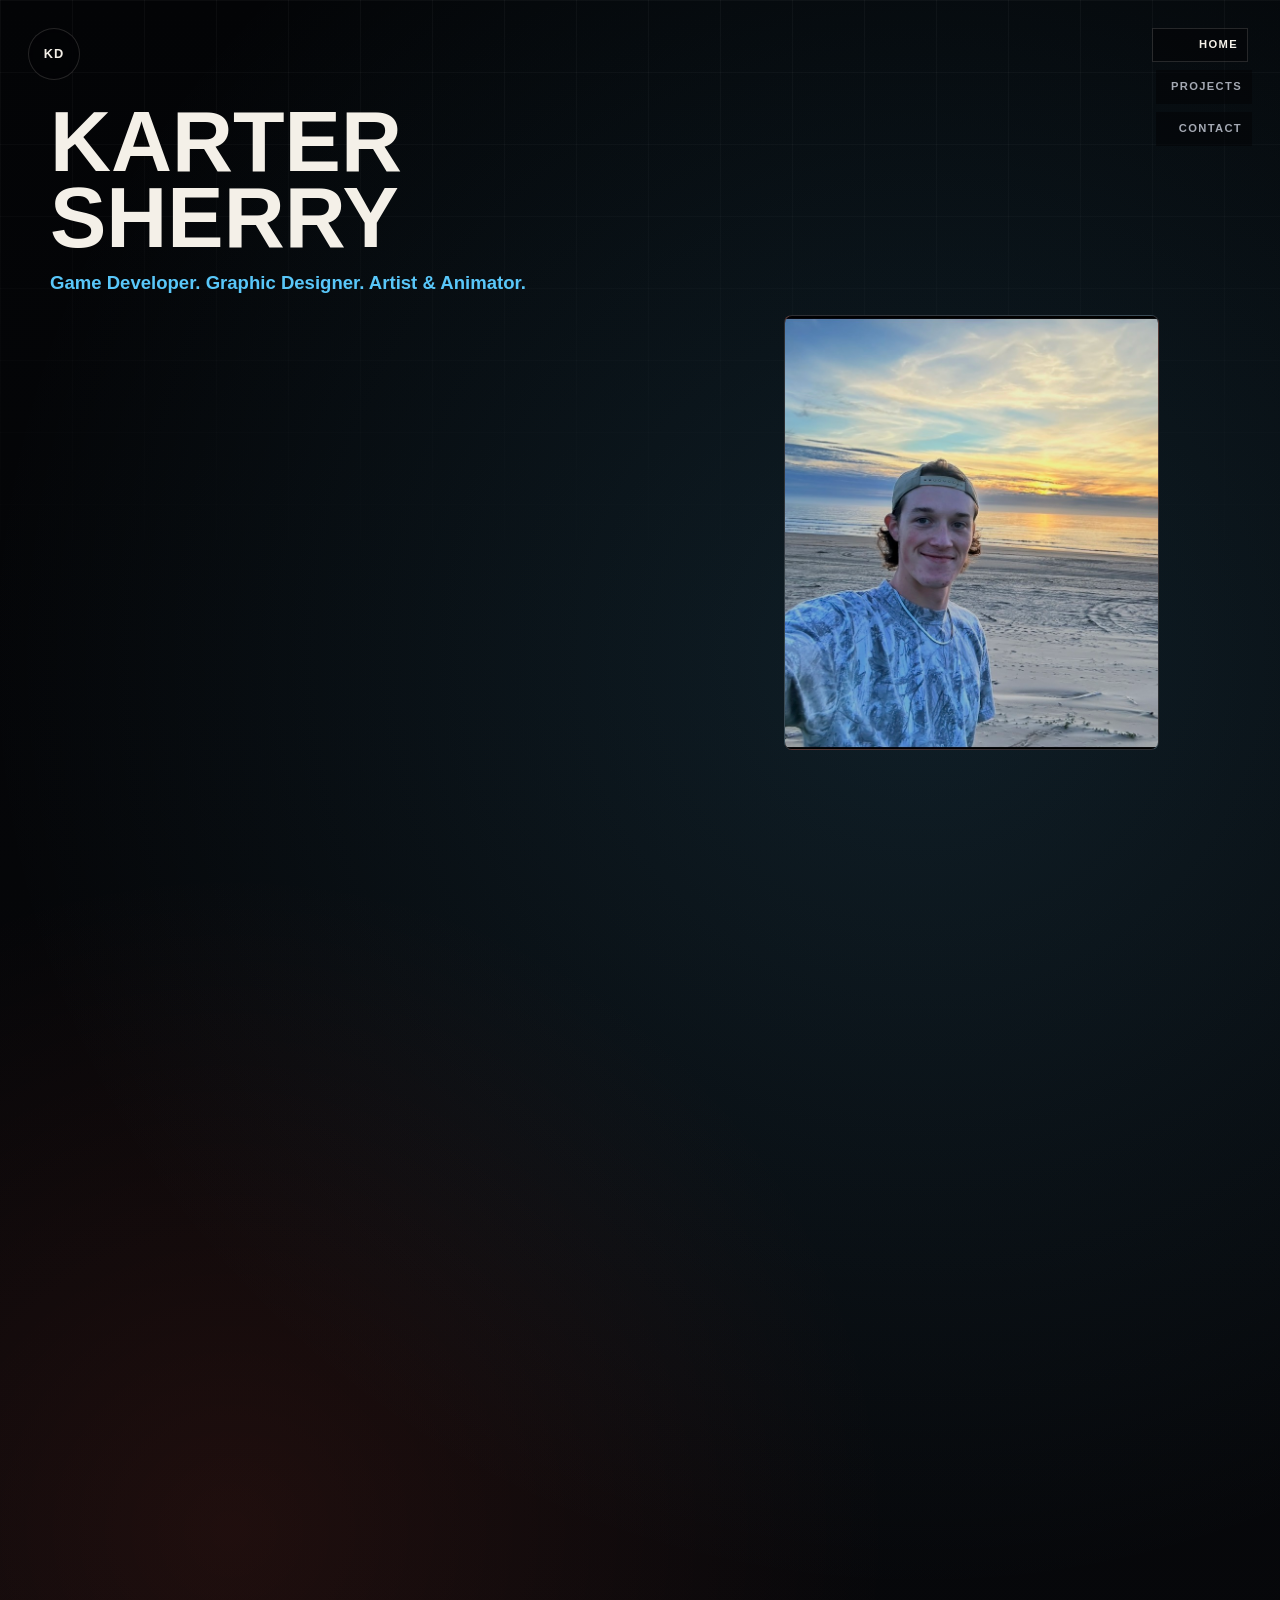
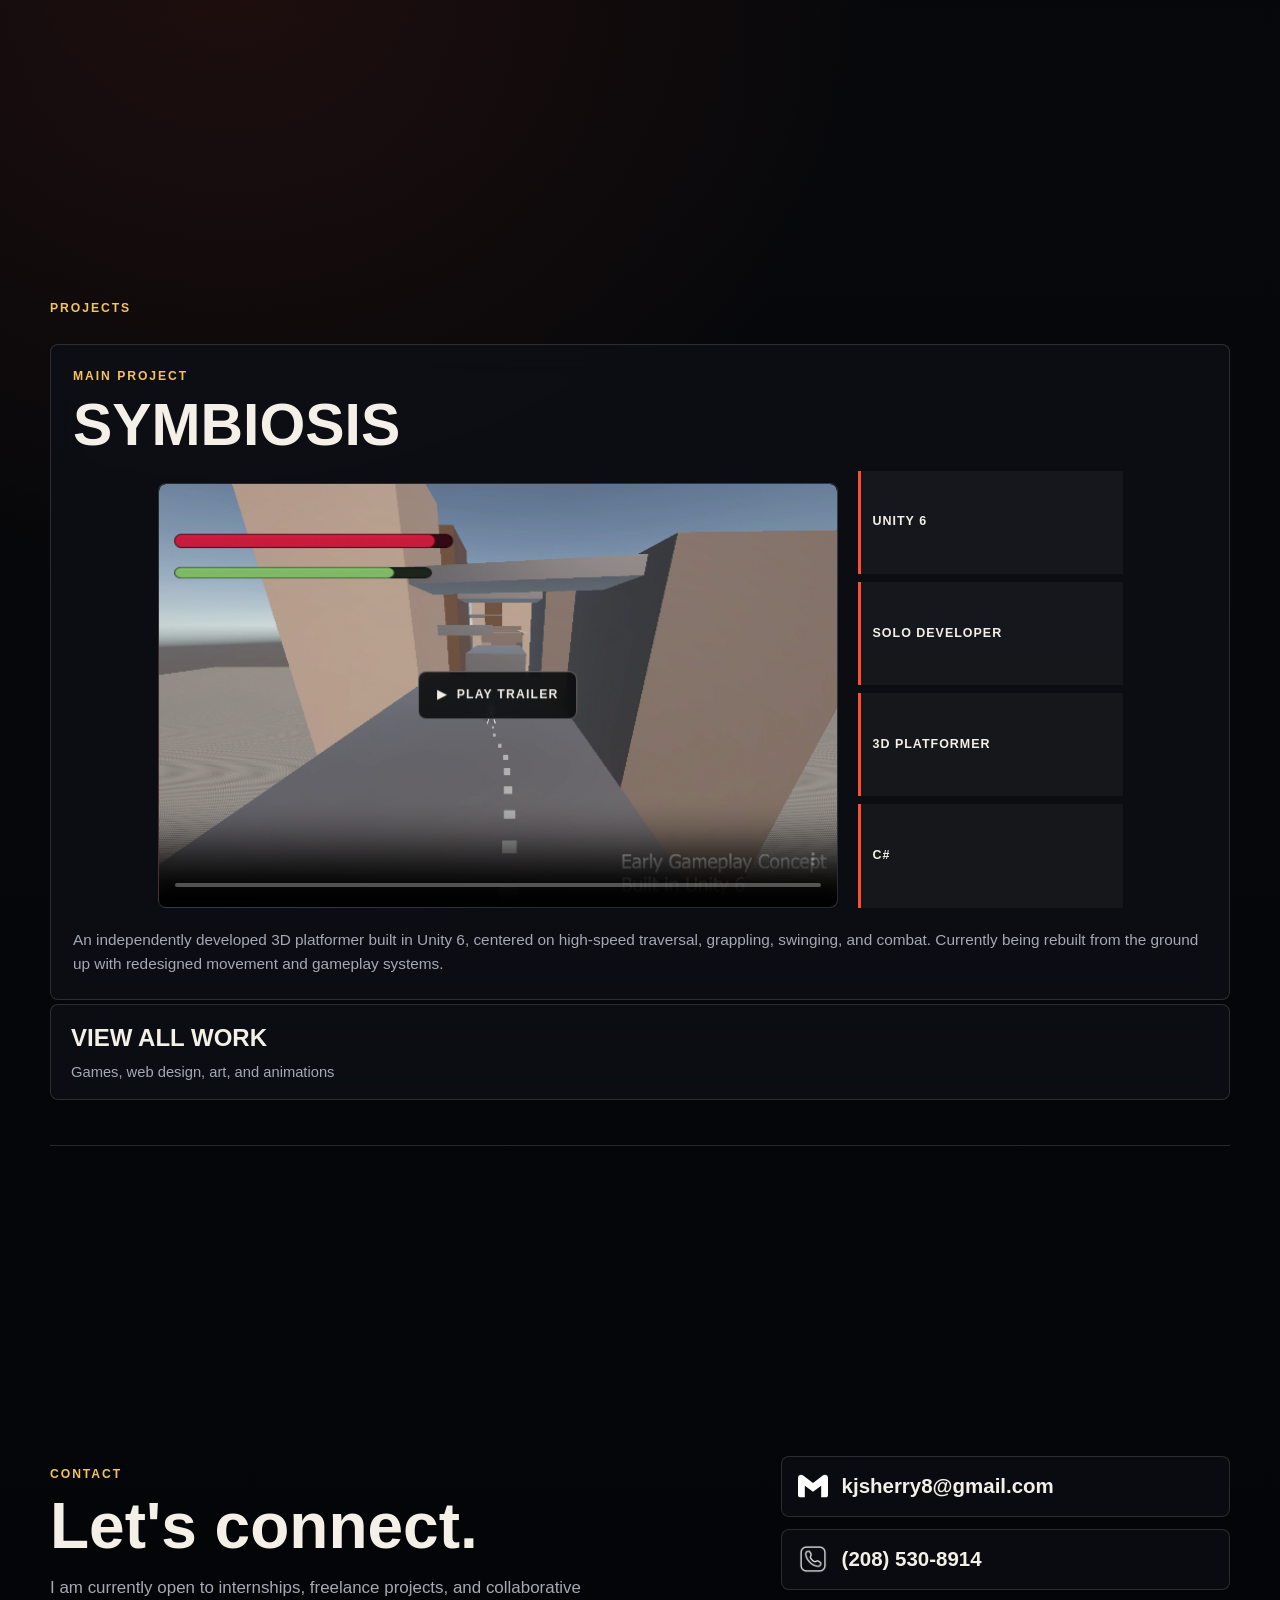
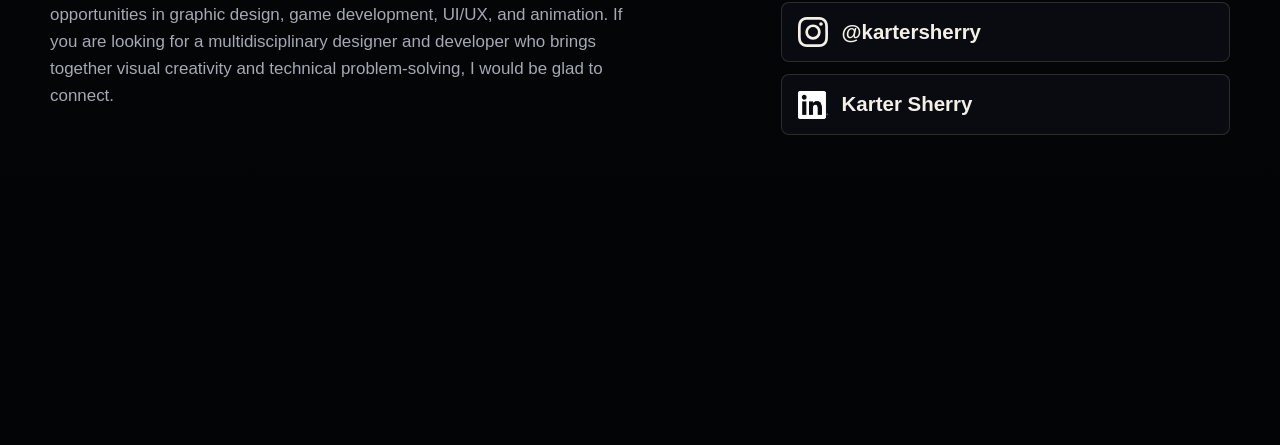
==== index.html @ e4fda079 "initial website upload" ====
<!DOCTYPE html>
<html lang="en">
<head>
  <meta charset="UTF-8">
  <meta name="viewport" content="width=device-width, initial-scale=1.0">
  <title>Your Name | Game Developer, Designer, Artist</title>
  <link rel="stylesheet" href="styles.css">
</head>
<body>
  <!--
    SITE HEADER
    This stays pinned near the top of the page.
    - Change the logo initials inside .logo-mark.
    - Change the navigation labels or href values to point to different sections.
  -->
  <header class="site-header" aria-label="Primary navigation">
    <a class="logo-link" href="#about" aria-label="Back to top">
      <span class="logo-mark">KD</span>
    </a>

    <nav class="vertical-nav" aria-label="Portfolio sections">
      <a href="#about" class="nav-link is-active">Home</a>
      <a href="#projects" class="nav-link">Projects</a>
      <a href="#contact" class="nav-link">Contact</a>
    </nav>
  </header>

  <main>
    <!--
      ABOUT SCROLL STAGE
      The hero and About panel now share one tall section instead of occupying two separate screens.
      - .about-sticky-frame stays pinned while the user moves through this section.
      - script.js updates --about-progress from 0 to 1 as the section is scrolled.
      - The hero fades backward while the About panel glides over it.
      - After the animation finishes, the sticky frame releases naturally into Projects.
    -->
    <section class="about-scroll-stage" id="about" data-nav-section="about" data-about-scroll>
      <div class="about-sticky-frame">
        <!--
          HERO LAYER
          This remains the first impression and becomes the background of the About transition.
        -->
        <div class="hero-section page-section about-hero-layer">
          <div class="hero-copy">
            <h1 class="hero-title">KARTER SHERRY</h1>
            <p class="hero-roles">Game Developer. Graphic Designer. Artist & Animator.</p>
          </div>

          <aside class="portrait-frame" aria-label="Portrait of Karter Sherry">
            <img
              class="portrait-image"
              src="assets/images/home-portrait.jpg"
              alt="Karter Sherry standing in front of a beach at sunset"
              decoding="async"
              fetchpriority="high"
            >
          </aside>
        </div>

        <!--
          ABOUT OVERLAY
          The narrow text measure keeps the biography readable while the panel supplies the visual impact.
          Keep each idea in its own paragraph so this remains easy to scan and edit later.
        -->
        <div class="about-overlay-wrap page-section">
          <article class="about-visual-panel">
            <div class="about-panel-copy">
              <div class="about-panel-heading">
                <p class="section-kicker">About Me</p>
                <span class="about-progress-line" aria-hidden="true"></span>
              </div>

              <div class="about-copy-stack">
                <p>
                  I am a senior studying Games, Interactive Media, and Mobile Technology at Boise State University. As a multidisciplinary designer and developer, I create games, visual identities, interfaces, and digital experiences that combine thoughtful interaction with strong visual direction.                </p>
                <p>
                  My work spans graphic design, UI/UX, gameplay programming, web development, 3D modeling, and animation. This range allows me to approach projects from both creative and technical perspectives—developing the systems behind an experience while also shaping how it looks, feels, and communicates.                </p>
                <p>
                  I am especially interested in work where design, technology, and storytelling come together. Whether collaborating with a team or developing a project independently, I aim to create work that is visually distinctive, intuitive to use, and carefully considered from concept through execution.                </p>
              </div>

              <div class="hero-actions" aria-label="Main actions">
                <a class="button primary-button" href="work.html">See Projects</a>
                <a class="button secondary-button" href="#contact">Contact</a>
              </div>
            </div>
          </article>
        </div>
      </div>
    </section>

    <!--
      PROJECTS SECTION
      This area highlights the main project first, then gives visitors a clear path
      into the full body of work below.
    -->
    <section class="projects-section page-section reveal-panel" id="projects" data-nav-section="projects">
      <div class="section-heading">
        <p class="section-kicker">Projects</p>
      </div>

      <article class="featured-project">
        <div class="project-info">
          <p class="project-label">Main Project</p>
          <h3>SYMBIOSIS</h3>
        </div>

        <!-- This reuses the playable current-build trailer from the SYMBIOSIS work page. -->
        <div class="symbiosis-trailer-frame featured-project-trailer" data-symbiosis-trailer>
          <video
            src="assets/videos/symbiosis/current-build-trailer.mp4"
            poster="assets/images/symbiosis/current-build-trailer-poster.png"
            controls
            playsinline
            preload="metadata"
            aria-label="SYMBIOSIS current-build mechanics trailer"
          ></video>
          <button class="symbiosis-trailer-play" type="button" data-trailer-play>
            <span aria-hidden="true">&#9654;</span>
            Play Trailer
          </button>
        </div>

        <div class="project-side">
          <div class="project-meta" aria-label="Project skills">
            <span>Unity 6</span>
            <span>Solo Developer</span>
            <span>3D Platformer</span>
            <span>C#</span>
          </div>
        </div>

        <p class="project-summary">
            An independently developed 3D platformer built in Unity 6, centered on high-speed traversal, grappling, swinging, and combat. Currently being rebuilt from the ground up with redesigned movement and gameplay systems.
        </p>
      </article>

      <a class="view-work-card" href="work.html">
        <span>View all work</span>
        <small>Games, web design, art, and animations</small>
      </a>
    </section>

    <!--
      CONTACT SECTION
      Replace each placeholder value with your real contact information.
      If you do not want to show your phone number publicly, remove that row.
    -->
    <section class="contact-section page-section reveal-panel" id="contact" data-nav-section="contact">
      <div class="contact-copy">
        <p class="section-kicker">Contact</p>
        <h2>Let's connect.</h2>
        <p>
          I am currently open to internships, freelance projects, and collaborative opportunities in graphic design, game development, UI/UX, and animation. If you are looking for a multidisciplinary designer and developer who brings together visual creativity and technical problem-solving, I would be glad to connect.

        </p>
      </div>

      <address class="contact-list">
        <a class="contact-link contact-link-gmail" href="mailto:kjsherry8@gmail.com">
          <img class="contact-icon contact-icon-gmail" src="assets/icons/gmail.svg" alt="">
          <span>kjsherry8@gmail.com</span>
        </a>
        <a class="contact-link contact-link-phone" href="tel:+12085308914">
          <img class="contact-icon contact-icon-phone" src="assets/icons/phone.png" alt="">
          <span>(208) 530-8914</span>
        </a>
        <a class="contact-link contact-link-instagram" href="https://www.instagram.com/kartersherry" target="_blank" rel="noreferrer">
          <svg class="contact-icon contact-icon-instagram" viewBox="0 0 24 24" aria-hidden="true">
            <defs>
              <linearGradient id="instagram-hover-gradient" x1="0" y1="1" x2="1" y2="0">
                <stop offset="0" stop-color="#feda75"></stop>
                <stop offset="0.28" stop-color="#fa7e1e"></stop>
                <stop offset="0.52" stop-color="#d62976"></stop>
                <stop offset="0.76" stop-color="#962fbf"></stop>
                <stop offset="1" stop-color="#4f5bd5"></stop>
              </linearGradient>
            </defs>
            <path d="M7.03.084c-1.277.06-2.149.264-2.911.563-.789.308-1.458.72-2.123 1.388C1.33 2.703.92 3.372.615 4.162.32 4.926.12 5.799.064 7.076.008 8.354-.005 8.764.002 12.023c.006 3.259.02 3.667.082 4.947.061 1.277.264 2.148.564 2.911.308.789.72 1.457 1.388 2.123.668.665 1.336 1.074 2.128 1.38.763.295 1.636.496 2.913.552 1.278.056 1.689.069 4.947.063 3.258-.006 3.668-.021 4.948-.081 1.28-.061 2.147-.266 2.91-.564.789-.308 1.458-.72 2.123-1.388.665-.668 1.074-1.338 1.38-2.128.295-.764.496-1.636.551-2.913.056-1.281.07-1.69.063-4.948-.006-3.259-.021-3.667-.082-4.947-.061-1.28-.264-2.149-.563-2.912-.309-.789-.72-1.457-1.388-2.123C21.298 1.33 20.628.921 19.838.617 19.074.321 18.202.12 16.924.065 15.647.009 15.236-.005 11.977.001 8.718.008 8.31.022 7.03.084Zm.14 21.693c-1.17-.051-1.805-.245-2.229-.408-.56-.216-.96-.477-1.382-.895-.422-.418-.681-.819-.9-1.378-.164-.424-.362-1.058-.417-2.228-.06-1.265-.072-1.645-.079-4.848-.007-3.204.005-3.583.061-4.848.05-1.169.245-1.805.408-2.228.216-.561.476-.96.895-1.382.419-.421.818-.681 1.378-.9.423-.165 1.058-.361 2.227-.417 1.266-.06 1.645-.072 4.848-.079 3.203-.007 3.584.005 4.85.061 1.169.051 1.805.244 2.228.408.561.216.96.475 1.382.895.422.419.681.818.9 1.379.166.422.362 1.056.417 2.226.06 1.266.074 1.645.08 4.848.006 3.203-.006 3.584-.061 4.848-.051 1.17-.245 1.806-.408 2.23-.216.56-.476.96-.895 1.381-.419.422-.818.682-1.379.9-.422.165-1.057.362-2.226.418-1.266.059-1.645.072-4.85.079-3.204.007-3.582-.006-4.848-.061Zm9.783-16.191a1.44 1.44 0 1 0 1.437-1.442 1.44 1.44 0 0 0-1.437 1.442ZM5.839 12.012a6.162 6.162 0 1 0 12.323-.024 6.162 6.162 0 0 0-12.323.024ZM8 12.008A4 4 0 1 1 12.008 16 4 4 0 0 1 8 12.008Z"></path>
          </svg>
          <span>@kartersherry</span>
        </a>
        <a class="contact-link contact-link-linkedin" href="https://www.linkedin.com/in/kartersherry" target="_blank" rel="noreferrer">
          <img class="contact-icon contact-icon-linkedin" src="assets/icons/linkedin.png" alt="">
          <span>Karter Sherry</span>
        </a>
      </address>
    </section>
  </main>

  <script src="script.js"></script>
</body>
</html>
---- styles.css ----
/*
  PORTFOLIO STYLE FOUNDATION
  This file is organized so the easiest values to customize live near the top.
  Search for section names like HERO SECTION, PROJECTS SECTION, or CONTACT SECTION
  when you want to change one specific part of the page.
*/

/* =========================
   DESIGN VARIABLES
   Change these values to shift the whole site's mood quickly.
   ========================= */
:root {
  --page-bg: #030406;
  --panel-bg: #0d1016;
  --panel-bg-strong: #131820;
  --text-main: #f4f0e8;
  --text-muted: #a4a9b3;
  --line-soft: rgba(244, 240, 232, 0.14);
  --accent-fire: #ff4d2d;
  --accent-gold: #f4c35d;
  --accent-blue: #59c7f9;

  /* Page width controls how wide the main content can get on large screens. */
  --content-width: 1180px;

  /* Section spacing controls the vertical breathing room between big page areas. */
  --section-padding: clamp(88px, 11vw, 160px);

  /* Small radius keeps the layout sharp and confident instead of pill-shaped. */
  --radius: 8px;
}

* {
  box-sizing: border-box;
}

html {
  scroll-behavior: smooth;
  scroll-snap-type: y proximity;
}

body {
  margin: 0;
  min-height: 100vh;
  background:
    radial-gradient(circle at 72% 18%, rgba(89, 199, 249, 0.13), transparent 30%),
    radial-gradient(circle at 18% 42%, rgba(255, 77, 45, 0.10), transparent 28%),
    linear-gradient(180deg, #030406 0%, #07080b 48%, #030406 100%);
  color: var(--text-main);
  font-family: Arial, Helvetica, sans-serif;
  line-height: 1.6;
}

body::before {
  /* This subtle grid/noise layer gives the dark background structure. Lower opacity to make it cleaner. */
  content: "";
  position: fixed;
  inset: 0;
  pointer-events: none;
  background-image:
    linear-gradient(rgba(255, 255, 255, 0.035) 1px, transparent 1px),
    linear-gradient(90deg, rgba(255, 255, 255, 0.035) 1px, transparent 1px);
  background-size: 72px 72px;
  mask-image: linear-gradient(to bottom, black, transparent 72%);
}

a {
  color: inherit;
  text-decoration: none;
}

img {
  display: block;
  max-width: 100%;
}

/* =========================
   HEADER + VERTICAL NAV
   The header is fixed, so it stays visible while scrolling.
   ========================= */
.site-header {
  position: fixed;
  z-index: 20;
  top: 28px;
  left: 28px;
  right: 28px;
  display: flex;
  justify-content: space-between;
  align-items: flex-start;
  pointer-events: none;
}

.logo-link,
.vertical-nav {
  pointer-events: auto;
}

.logo-mark {
  display: grid;
  width: 52px;
  height: 52px;
  place-items: center;
  border: 1px solid var(--line-soft);
  border-radius: 50%;
  background: rgba(3, 4, 6, 0.72);
  color: var(--text-main);
  font-size: 0.8rem;
  font-weight: 800;
  letter-spacing: 0.08em;
  text-transform: uppercase;
  backdrop-filter: blur(16px);
}

.vertical-nav {
  display: grid;
  gap: 8px;
  justify-items: end;
}

.nav-link {
  width: 96px;
  border: 1px solid transparent;
  padding: 7px 9px;
  background: rgba(3, 4, 6, 0.48);
  color: var(--text-muted);
  font-size: 0.7rem;
  font-weight: 800;
  letter-spacing: 0.12em;
  text-align: right;
  text-transform: uppercase;
  transition: border-color 180ms ease, color 180ms ease, transform 180ms ease;
}

.nav-link:hover,
.nav-link.is-active {
  border-color: var(--line-soft);
  color: var(--text-main);
  transform: translateX(-4px);
}

/* =========================
   SHARED SECTION LAYOUT
   .page-section keeps all major sections aligned to the same max width.
   ========================= */
.page-section {
  width: min(var(--content-width), calc(100% - 48px));
  margin: 0 auto;
  padding: var(--section-padding) 0;
  scroll-snap-align: start;
  scroll-margin-top: 0;
}

.section-kicker,
.project-label,
.work-type {
  margin: 0 0 12px;
  color: var(--accent-gold);
  font-size: 0.76rem;
  font-weight: 800;
  letter-spacing: 0.16em;
  text-transform: uppercase;
}

.section-heading {
  max-width: 680px;
  margin-bottom: 14px;
}

.section-heading h2,
.contact-copy h2,
.work-title {
  margin: 0;
  font-size: clamp(2.2rem, 5vw, 4.8rem);
  line-height: 0.95;
}

/* =========================
   ABOUT SCROLL STAGE + HERO
   --about-progress is updated from 0 to 1 in script.js while this stage is active.
   The sticky frame lets the About panel cross over the hero without changing the
   normal document flow of the Projects section that follows it.
   ========================= */
.about-scroll-stage {
  --about-progress: 0;
  --about-hero-opacity: 1;
  --about-hero-shift: 0vh;
  --about-hero-scale: 1;
  --about-panel-opacity: 0;
  --about-panel-offset: 72vh;
  position: relative;
  height: 205vh;
}

.about-sticky-frame {
  position: sticky;
  top: 0;
  height: 100vh;
  height: 100svh;
  overflow: hidden;
}

/* These are width containers inside one stage, not separate scroll-snap destinations. */
.about-sticky-frame .page-section {
  scroll-snap-align: none;
}

.hero-section {
  min-height: 100%;
  display: grid;
  grid-template-columns: minmax(0, 0.9fr) minmax(280px, 0.6fr);
  grid-template-rows: auto 1fr;
  column-gap: clamp(24px, 5vw, 72px);
  row-gap: clamp(24px, 5vh, 58px);
  align-items: start;
  padding-top: clamp(104px, 11vh, 124px);
  padding-bottom: clamp(56px, 9vh, 96px);
}

.about-hero-layer {
  position: absolute;
  inset: 0;
  opacity: var(--about-hero-opacity);
  transform:
    translateY(var(--about-hero-shift))
    scale(var(--about-hero-scale));
  transform-origin: center top;
  transition: opacity 80ms linear;
  will-change: opacity, transform;
}

.hero-copy {
  grid-column: 1;
  grid-row: 1;
  max-width: 720px;
}

.hero-title {
  margin: 0;
  font-size: clamp(3.1rem, 6.6vw, 6.25rem);
  font-weight: 900;
  letter-spacing: 0;
  line-height: 0.9;
  text-transform: uppercase;
}

.hero-roles {
  margin: 12px 0 0;
  color: var(--accent-blue);
  font-size: clamp(0.98rem, 1.45vw, 1.22rem);
  font-weight: 800;
}

.button {
  display: inline-flex;
  min-height: 46px;
  align-items: center;
  justify-content: center;
  border: 1px solid var(--line-soft);
  border-radius: var(--radius);
  padding: 0 18px;
  font-size: 0.78rem;
  font-weight: 900;
  letter-spacing: 0.11em;
  text-transform: uppercase;
}

.primary-button {
  background: var(--text-main);
  color: #030406;
}

.secondary-button {
  background: rgba(255, 255, 255, 0.04);
  color: var(--text-main);
}

.portrait-frame {
  grid-column: 2;
  grid-row: 2;
  position: relative;
  width: min(100%, 375px);
  justify-self: start;
  align-self: start;
  min-height: clamp(300px, 34vw, 460px);
  transform: translateY(-28px);
  border: 1px solid var(--line-soft);
  border-radius: var(--radius);
  background:
    linear-gradient(135deg, rgba(255, 77, 45, 0.20), transparent 38%),
    linear-gradient(315deg, rgba(89, 199, 249, 0.18), transparent 38%),
    var(--panel-bg);
  overflow: hidden;
}

.portrait-image {
  position: absolute;
  inset: 0;
  display: block;
  width: 100%;
  height: 100%;
  object-fit: cover;
  object-position: 31% center;
}

/* =========================
   ABOUT OVERLAY PANEL
   The panel begins below the viewport and uses the same --about-progress value
   to glide upward as the hero layer fades. Text stays intentionally restrained.
   ========================= */
.about-overlay-wrap {
  position: absolute;
  inset: 0;
  display: grid;
  align-items: end;
  padding-top: clamp(82px, 10vh, 112px);
  padding-bottom: clamp(20px, 3vh, 36px);
  opacity: var(--about-panel-opacity);
  transform: translateY(var(--about-panel-offset));
  will-change: opacity, transform;
}

.about-visual-panel {
  position: relative;
  width: 100%;
  min-height: min(720px, calc(100svh - 130px));
  border: 1px solid var(--line-soft);
  border-radius: var(--radius);
  background:
    radial-gradient(circle at 74% 44%, rgba(255, 77, 45, 0.16), transparent 30%),
    radial-gradient(circle at 28% 72%, rgba(89, 199, 249, 0.12), transparent 34%),
    rgba(13, 16, 22, 0.94);
  overflow: hidden;
  box-shadow: 0 -28px 80px rgba(3, 4, 6, 0.48);
  backdrop-filter: blur(22px);
}

.about-visual-panel::before {
  /* Temporary star/noise field for the future black hole background. */
  content: "";
  position: absolute;
  inset: 0;
  background-image:
    radial-gradient(circle, rgba(255, 255, 255, 0.72) 0 1px, transparent 1.4px),
    radial-gradient(circle, rgba(255, 255, 255, 0.32) 0 1px, transparent 1.5px);
  background-position: 0 0, 38px 26px;
  background-size: 86px 86px, 132px 132px;
  opacity: 0.35;
}

.about-panel-copy {
  position: relative;
  z-index: 1;
  display: grid;
  align-content: center;
  min-height: inherit;
  padding: clamp(28px, 5vw, 72px);
}

.about-panel-heading {
  display: flex;
  max-width: 900px;
  align-items: center;
  gap: 18px;
  margin-bottom: clamp(18px, 3vh, 30px);
}

.about-panel-heading .section-kicker {
  margin: 0;
  white-space: nowrap;
}

.about-progress-line {
  width: min(260px, 34vw);
  height: 1px;
  background: linear-gradient(90deg, var(--accent-gold), rgba(244, 195, 93, 0.08));
  transform: scaleX(var(--about-progress));
  transform-origin: left center;
}

.about-copy-stack {
  max-width: 900px;
  border-left: 2px solid rgba(89, 199, 249, 0.45);
  padding-left: clamp(18px, 3vw, 34px);
}

.about-copy-stack p {
  margin: 0;
  color: var(--text-muted);
  font-size: clamp(0.98rem, 1.22vw, 1.15rem);
  line-height: 1.58;
}

.about-copy-stack p + p {
  margin-top: clamp(12px, 1.8vh, 20px);
}

.hero-actions {
  display: flex;
  flex-wrap: wrap;
  gap: 12px;
  margin-top: 22px;
}

/* =========================
   PROJECTS SECTION
   Featured project and View All Work block.
   ========================= */
.projects-section {
  min-height: 100vh;
  display: grid;
  align-content: start;
  padding-top: clamp(54px, 5.5vh, 72px);
  padding-bottom: clamp(36px, 4.5vh, 56px);
}

.featured-project,
.view-work-card,
.work-item {
  border: 1px solid var(--line-soft);
  border-radius: var(--radius);
  background: rgba(13, 16, 22, 0.78);
  backdrop-filter: blur(18px);
}

.featured-project {
  display: grid;
  grid-template-areas:
    "heading heading heading heading"
    ". media meta ."
    "summary summary summary summary";
  grid-template-columns: minmax(0, 1fr) minmax(0, 680px) minmax(190px, 265px) minmax(0, 1fr);
  gap: clamp(14px, 1.8vw, 20px);
  align-items: stretch;
  justify-content: center;
  padding: clamp(16px, 1.8vw, 22px);
}

.project-info {
  grid-area: heading;
}

.project-info h3 {
  margin: 0;
  color: var(--text-main);
  font-size: clamp(2.35rem, 4.6vw, 4.25rem);
  line-height: 0.88;
  overflow-wrap: anywhere;
}

.project-summary {
  grid-area: summary;
  width: 100%;
  margin: 0;
  color: var(--text-muted);
  font-size: 0.96rem;
}

.project-side {
  grid-area: meta;
  display: grid;
  align-content: stretch;
  gap: 18px;
  padding-top: 0;
}

.featured-project-trailer {
  grid-area: media;
  margin-top: 0;
}

/* SYMBIOSIS media carousel.
   - aspect-ratio controls the shape of the screenshot/video area.
   - Replace .media-slide placeholder text with img or video elements in index.html. */
.media-carousel {
  display: grid;
  margin-top: clamp(10px, 1.5vw, 18px);
}

.media-viewport {
  position: relative;
  aspect-ratio: 16 / 6.4;
  border: 1px solid var(--line-soft);
  border-radius: var(--radius);
  background:
    linear-gradient(135deg, rgba(89, 199, 249, 0.13), transparent 42%),
    linear-gradient(315deg, rgba(255, 77, 45, 0.16), transparent 44%),
    #06080c;
  overflow: hidden;
}

.media-slide {
  position: absolute;
  inset: 0;
  display: grid;
  place-items: center;
  opacity: 0;
  transform: translateX(14px);
  transition: opacity 260ms ease, transform 260ms ease;
}

.media-slide::before {
  content: "";
  position: absolute;
  inset: 18px;
  border: 1px solid rgba(244, 240, 232, 0.10);
  pointer-events: none;
}

.media-slide.is-current {
  opacity: 1;
  transform: translateX(0);
}

.media-slide img,
.media-slide video {
  width: 100%;
  height: 100%;
  object-fit: cover;
}

.media-slide span {
  border: 1px dashed rgba(244, 240, 232, 0.28);
  padding: 18px;
  color: var(--text-muted);
  font-size: 0.76rem;
  font-weight: 900;
  letter-spacing: 0.15em;
  text-align: center;
  text-transform: uppercase;
}

.media-arrow {
  position: absolute;
  z-index: 3;
  top: 50%;
  display: grid;
  width: 40px;
  height: 50px;
  place-items: center;
  border: 1px solid var(--line-soft);
  border-radius: var(--radius);
  background: rgba(3, 4, 6, 0.68);
  color: var(--text-main);
  cursor: pointer;
  font: inherit;
  transform: translateY(-50%);
  backdrop-filter: blur(12px);
}

.media-arrow:hover {
  border-color: rgba(89, 199, 249, 0.58);
  background: rgba(19, 24, 32, 0.92);
}

.media-arrow span {
  font-size: 2rem;
  line-height: 1;
}

.media-arrow-left {
  left: 16px;
}

.media-arrow-right {
  right: 16px;
}

.media-count {
  position: absolute;
  right: 16px;
  bottom: 14px;
  z-index: 3;
  margin: 0;
  border: 1px solid var(--line-soft);
  border-radius: var(--radius);
  padding: 6px 9px;
  background: rgba(3, 4, 6, 0.64);
  color: var(--text-main);
  font-size: 0.78rem;
  font-weight: 900;
  letter-spacing: 0.1em;
  backdrop-filter: blur(12px);
}

.project-meta {
  display: flex;
  flex-direction: column;
  justify-content: stretch;
  gap: 8px;
  height: 100%;
}

.project-meta span {
  display: flex;
  flex: 1;
  align-items: center;
  border-left: 3px solid var(--accent-fire);
  padding: 8px 12px;
  background: rgba(255, 255, 255, 0.04);
  color: var(--text-main);
  font-size: 0.78rem;
  font-weight: 800;
  letter-spacing: 0.08em;
  text-transform: uppercase;
}

.view-work-card {
  display: grid;
  gap: 4px;
  margin-top: 4px;
  padding: 14px 20px;
  transition: border-color 180ms ease, transform 180ms ease, background 180ms ease;
}

.view-work-card:hover {
  border-color: rgba(89, 199, 249, 0.58);
  background: rgba(19, 24, 32, 0.92);
  transform: translateY(-3px);
}

.view-work-card span {
  font-size: clamp(1.05rem, 2.1vw, 1.5rem);
  font-weight: 900;
  text-transform: uppercase;
}

.view-work-card small {
  color: var(--text-muted);
  font-size: 0.92rem;
}

/* =========================
   WORK GALLERY
   The page currently focuses on one detailed project and a future-work panel.
   ========================= */
.work-hero {
  min-height: 100vh;
  display: grid;
  grid-template-rows: auto 1fr auto auto;
  padding-top: clamp(108px, 13vh, 150px);
  padding-bottom: clamp(64px, 8vh, 96px);
}

.work-hero-title {
  align-self: start;
}

.work-title {
  font-size: clamp(4rem, 12vw, 10rem);
  font-weight: 900;
  text-transform: uppercase;
}

.work-intro {
  align-self: end;
  max-width: 920px;
  margin: 0 0 24px;
  color: var(--text-muted);
  font-size: clamp(1.2rem, 2.2vw, 1.8rem);
  line-height: 1.35;
}

.work-jump-links {
  display: flex;
  flex-wrap: wrap;
  gap: 12px;
  align-self: end;
}

.work-gallery {
  min-height: 100vh;
  display: grid;
  align-content: start;
  padding-top: clamp(78px, 9vh, 110px);
  padding-bottom: clamp(38px, 5vh, 64px);
}

.games-panel {
  display: grid;
  grid-template-columns: minmax(0, 1fr) minmax(280px, 0.46fr);
  grid-template-rows: auto 1fr;
  gap: clamp(22px, 4vw, 44px);
  min-height: calc(100vh - clamp(108px, 13vh, 150px) - clamp(64px, 8vh, 96px));
}

.symbiosis-panel {
  display: grid;
  gap: clamp(18px, 2.4vw, 30px);
}

.symbiosis-heading {
  display: grid;
  grid-template-columns: minmax(0, 1.15fr) minmax(300px, 0.55fr);
  gap: clamp(24px, 4vw, 64px);
  align-items: end;
}

.symbiosis-heading h2 {
  margin: 0;
  font-size: clamp(2.8rem, 6.4vw, 6rem);
  line-height: 0.76;
  transform: scaleX(1.08);
  transform-origin: left center;
  text-transform: uppercase;
}

.symbiosis-heading-copy {
  max-width: 560px;
  margin: 0;
  color: var(--text-muted);
  font-size: clamp(1rem, 1.3vw, 1.18rem);
  line-height: 1.55;
}

.symbiosis-card,
.future-work-panel {
  border: 1px solid var(--line-soft);
  border-radius: var(--radius);
  background: rgba(13, 16, 22, 0.78);
  backdrop-filter: blur(18px);
}

.symbiosis-overview {
  display: grid;
  grid-template-columns: minmax(0, 1.25fr) minmax(310px, 0.75fr);
  gap: clamp(22px, 3vw, 42px);
  align-items: center;
  padding: clamp(18px, 2.4vw, 32px);
}

.symbiosis-trailer-frame {
  position: relative;
  display: grid;
  width: 100%;
  aspect-ratio: 8 / 5;
  place-items: center;
  margin-top: 12px;
  border: 1px solid var(--line-soft);
  border-radius: var(--radius);
  background:
    linear-gradient(135deg, rgba(89, 199, 249, 0.13), transparent 42%),
    linear-gradient(315deg, rgba(255, 77, 45, 0.16), transparent 44%),
    #06080c;
  overflow: hidden;
}

.symbiosis-trailer-frame video {
  display: block;
  width: 100%;
  height: 100%;
  object-fit: contain;
  background: #06080c;
}

.symbiosis-trailer-play {
  position: absolute;
  z-index: 2;
  top: 50%;
  left: 50%;
  display: inline-flex;
  gap: 10px;
  align-items: center;
  border: 1px solid rgba(244, 240, 232, 0.32);
  border-radius: var(--radius);
  padding: 13px 18px;
  background: rgba(3, 4, 6, 0.82);
  color: var(--text-main);
  cursor: pointer;
  font: inherit;
  font-size: 0.76rem;
  font-weight: 900;
  letter-spacing: 0.1em;
  text-transform: uppercase;
  transform: translate(-50%, -50%);
  backdrop-filter: blur(12px);
}

.symbiosis-trailer-play:hover {
  border-color: rgba(89, 199, 249, 0.62);
  background: rgba(19, 24, 32, 0.94);
}

.symbiosis-trailer-play[hidden] {
  display: none;
}

.symbiosis-overview-copy h3 {
  margin: 0;
  color: var(--text-main);
  text-transform: uppercase;
}

.symbiosis-overview-copy h3 {
  margin-top: 18px;
  font-size: clamp(2rem, 3vw, 3.25rem);
  line-height: 0.95;
}

.symbiosis-overview-copy > p:last-of-type {
  color: var(--text-muted);
  line-height: 1.55;
}

.symbiosis-history-grid {
  display: grid;
  grid-template-columns: 1fr;
}

.symbiosis-history-card {
  display: grid;
  grid-template-columns: minmax(250px, 0.56fr) minmax(0, 1.44fr);
  gap: clamp(24px, 3vw, 44px);
  align-items: center;
  min-width: 0;
  padding: clamp(16px, 2vw, 26px);
}

.symbiosis-history-copy h3 {
  margin: 0;
  color: var(--text-main);
  font-size: clamp(1.55rem, 2.4vw, 2.5rem);
  line-height: 0.98;
  text-transform: uppercase;
}

.symbiosis-history-copy > p:last-child {
  margin: 14px 0 0;
  color: var(--text-muted);
  font-size: 0.9rem;
  line-height: 1.55;
}

.symbiosis-history-carousel {
  align-self: center;
  margin-top: 0;
}

.symbiosis-history-carousel .media-viewport {
  aspect-ratio: 16 / 10;
}

.symbiosis-history-carousel .media-slide img {
  object-fit: contain;
  background: #06080c;
}

/* Slides 07–09 were captured inside the Unity editor. This crop isolates the
   16:9 game view while keeping the HUD and gameplay action in frame. */
.symbiosis-history-carousel .media-slide.is-gameplay-crop img {
  object-fit: cover;
  transform: scale(1.14) translateY(-8%);
}

.symbiosis-history-carousel .media-slide span {
  max-width: 62%;
}

.symbiosis-history-carousel .media-arrow {
  width: 36px;
  height: 46px;
}

.symbiosis-focus-list {
  display: grid;
  grid-template-columns: repeat(3, minmax(0, 1fr));
  gap: 14px;
  align-items: stretch;
}

.symbiosis-focus-card {
  display: grid;
  grid-template-columns: 1fr;
  grid-template-rows: auto 1fr;
  gap: 18px;
  align-content: start;
  min-width: 0;
  padding: clamp(16px, 1.8vw, 22px);
}

.symbiosis-focus-media {
  width: 100%;
  margin: 0;
}

.symbiosis-focus-media .media-viewport {
  width: 100%;
  aspect-ratio: 16 / 9;
}

.symbiosis-focus-media .media-slide img,
.symbiosis-focus-media .media-slide video {
  object-fit: contain;
  background: #06080c;
}

.symbiosis-focus-copy h3 {
  margin: 14px 0 0;
  color: var(--text-main);
  font-size: clamp(1.45rem, 2vw, 2.15rem);
  line-height: 0.95;
  text-transform: uppercase;
}

.symbiosis-focus-copy > p:last-of-type {
  margin-bottom: 0;
  color: var(--text-muted);
  font-size: 0.88rem;
  line-height: 1.55;
}

.symbiosis-focus-notes {
  display: flex;
  flex-wrap: wrap;
  gap: 8px;
  margin-top: 18px;
}

.symbiosis-focus-notes span {
  border: 1px solid var(--line-soft);
  border-radius: var(--radius);
  padding: 8px 10px;
  color: var(--text-muted);
  font-size: 0.68rem;
  font-weight: 900;
  letter-spacing: 0.08em;
  text-transform: uppercase;
}

.symbiosis-focus-card:nth-child(2) {
  background:
    linear-gradient(135deg, rgba(89, 199, 249, 0.05), transparent 48%),
    rgba(13, 16, 22, 0.78);
}

.symbiosis-focus-card:nth-child(3) {
  background:
    linear-gradient(315deg, rgba(255, 77, 45, 0.05), transparent 48%),
    rgba(13, 16, 22, 0.78);
}

.symbiosis-focus-card .media-count {
  right: 10px;
  bottom: 10px;
}

.symbiosis-focus-card .media-arrow-left {
  left: 10px;
}

.symbiosis-focus-card .media-arrow-right {
  right: 10px;
}

.symbiosis-focus-card .media-arrow {
  width: 36px;
  height: 46px;
}

.symbiosis-focus-card .media-slide span {
  max-width: 60%;
  margin: 0;
}

/* =========================
   CANVAS GAME CASE STUDY
   This project uses a square media frame because the finished game renders to a
   500 × 500 canvas. The supporting cards stay square on desktop and stack on mobile.
   ========================= */
.canvas-game-section {
  min-height: 100vh;
  padding-top: clamp(28px, 4vh, 46px);
  padding-bottom: clamp(54px, 8vh, 90px);
}

.canvas-game-panel {
  display: grid;
  gap: clamp(16px, 2vw, 24px);
}

.canvas-game-heading {
  display: flex;
  align-items: end;
  justify-content: space-between;
  gap: 24px;
}

.canvas-game-heading h2 {
  margin: 0;
  font-size: clamp(2.7rem, 6vw, 5.8rem);
  line-height: 0.86;
  text-transform: uppercase;
}

.canvas-game-status,
.canvas-tech-list {
  display: flex;
  flex-wrap: wrap;
  gap: 8px;
}

.canvas-game-status {
  max-width: 480px;
  justify-content: flex-end;
}

.canvas-game-status span,
.canvas-tech-list li {
  border: 1px solid var(--line-soft);
  border-radius: var(--radius);
  padding: 7px 9px;
  background: rgba(3, 4, 6, 0.46);
  color: var(--text-muted);
  font-size: 0.68rem;
  font-weight: 900;
  letter-spacing: 0.1em;
  text-transform: uppercase;
}

.canvas-feature-grid {
  display: grid;
  grid-template-columns: minmax(300px, 0.58fr) minmax(0, 1fr);
  gap: clamp(16px, 2vw, 24px);
  align-items: stretch;
}

.canvas-preview-card,
.canvas-project-summary,
.canvas-detail-card {
  border: 1px solid var(--line-soft);
  border-radius: var(--radius);
  background: rgba(13, 16, 22, 0.82);
  backdrop-filter: blur(18px);
}

.canvas-preview-card {
  display: grid;
  align-content: start;
  gap: 12px;
  padding: clamp(16px, 2vw, 24px);
}

.canvas-preview-frame {
  display: grid;
  width: 100%;
  aspect-ratio: 1;
  place-items: center;
  border: 1px dashed rgba(244, 240, 232, 0.28);
  background:
    linear-gradient(135deg, rgba(89, 199, 249, 0.14), transparent 44%),
    linear-gradient(315deg, rgba(255, 77, 45, 0.16), transparent 44%),
    #06080c;
  overflow: hidden;
  text-align: center;
}

.canvas-preview-frame img {
  width: 100%;
  height: 100%;
  object-fit: cover;
  image-rendering: pixelated;
}

.canvas-controls {
  display: grid;
  gap: 10px;
  margin-top: 4px;
  border-top: 1px solid var(--line-soft);
  padding-top: 14px;
}

.canvas-controls > p {
  margin: 0;
  color: var(--accent-blue);
  font-size: 0.7rem;
  font-weight: 900;
  letter-spacing: 0.12em;
  text-transform: uppercase;
}

.canvas-control-grid {
  display: grid;
  grid-template-columns: repeat(3, minmax(0, 1fr));
  gap: 8px;
}

.canvas-control-grid span {
  display: flex;
  align-items: center;
  gap: 7px;
  color: var(--text-muted);
  font-size: 0.68rem;
  font-weight: 800;
  line-height: 1.25;
  text-transform: uppercase;
}

.canvas-control-grid kbd {
  display: grid;
  min-width: 28px;
  min-height: 28px;
  place-items: center;
  border: 1px solid var(--line-soft);
  border-bottom-color: rgba(244, 240, 232, 0.32);
  border-radius: 5px;
  background: rgba(3, 4, 6, 0.58);
  color: var(--text-main);
  font: inherit;
}

.canvas-controls small {
  color: var(--text-muted);
  font-size: 0.72rem;
  line-height: 1.45;
}

.canvas-play-area small {
  color: var(--text-muted);
}

.canvas-project-summary {
  display: flex;
  flex-direction: column;
  padding: clamp(20px, 2.4vw, 30px);
}

.canvas-project-summary > p:not(.work-type):not(.fan-project-notice) {
  max-width: 720px;
  color: var(--text-muted);
}

.canvas-project-lead {
  margin: 10px 0 0;
  color: var(--text-main) !important;
  font-size: clamp(1.08rem, 1.55vw, 1.3rem);
  font-weight: 800;
  line-height: 1.35;
}

.canvas-course-line {
  margin: 0;
  color: var(--accent-blue) !important;
  font-size: 0.74rem;
  font-weight: 900;
  letter-spacing: 0.11em;
  text-transform: uppercase;
}

.canvas-tech-list {
  margin: 14px 0 0;
  padding: 0;
  list-style: none;
}

.canvas-play-area {
  display: grid;
  justify-items: start;
  gap: 10px;
  margin-top: 18px;
  padding-top: 0;
}

.canvas-play-button {
  transition: transform 180ms ease, box-shadow 180ms ease;
}

.canvas-play-button:hover {
  transform: translateY(-2px);
  box-shadow: 0 12px 32px rgba(244, 240, 232, 0.12);
}

.fan-project-notice {
  margin: 16px 0 0;
  border-top: 1px solid var(--line-soft);
  padding-top: 12px;
  color: var(--text-muted);
  font-size: 0.74rem;
  line-height: 1.55;
}

.canvas-detail-grid {
  display: grid;
  grid-template-columns: repeat(3, minmax(0, 1fr));
  gap: clamp(14px, 1.8vw, 20px);
  align-items: stretch;
}

.canvas-detail-card {
  display: flex;
  height: 100%;
  min-height: 420px;
  flex-direction: column;
  padding: clamp(20px, 2.5vw, 30px);
}

.canvas-detail-card h3 {
  margin: 0;
  font-size: clamp(1.45rem, 2.5vw, 2.2rem);
  line-height: 0.98;
  text-transform: uppercase;
}

.canvas-detail-card > p:not(.work-type) {
  color: var(--text-muted);
  line-height: 1.55;
}

.canvas-system-note,
.sprite-preview-grid {
  margin-top: auto;
}

.canvas-system-note {
  display: grid;
  gap: 6px;
  border-top: 1px solid var(--line-soft);
  padding-top: 16px;
}

.canvas-system-note strong {
  color: var(--accent-blue);
  font-size: 0.7rem;
  letter-spacing: 0.11em;
  text-transform: uppercase;
}

.canvas-system-note span {
  color: var(--text-muted);
  font-size: 0.9rem;
  line-height: 1.45;
}

.sprite-preview-grid {
  display: grid;
  grid-template-columns: repeat(3, minmax(0, 1fr));
  gap: 8px;
}

.sprite-preview-grid figure {
  position: relative;
  margin: 0;
  aspect-ratio: 1;
  border: 1px dashed rgba(244, 240, 232, 0.24);
  background: rgba(3, 4, 6, 0.38);
  overflow: hidden;
}

.sprite-preview-grid img {
  width: 100%;
  height: 100%;
  object-fit: contain;
  padding: 12%;
  image-rendering: pixelated;
}

.sprite-preview-grid figcaption {
  position: absolute;
  right: 0;
  bottom: 0;
  left: 0;
  padding: 5px 3px;
  background: rgba(3, 4, 6, 0.78);
  color: var(--text-muted);
  font-size: 0.56rem;
  font-weight: 900;
  letter-spacing: 0.06em;
  text-align: center;
  text-transform: uppercase;
}

/* Square cards need enough width for their descriptions; stack them before they become cramped. */
@media (max-width: 1050px) {
  .canvas-detail-grid {
    grid-template-columns: 1fr;
  }

  .canvas-detail-card {
    min-height: 300px;
  }

  .canvas-control-grid {
    grid-template-columns: 1fr;
  }
}

/* =========================
   3D CHARACTER WORK
   Two focused case-study rows leave room for turntables, technical views, and
   animation clips without requiring unrelated props to fill the section.
   ========================= */
.modeling-section {
  min-height: 100vh;
  padding-top: clamp(44px, 6vh, 76px);
  padding-bottom: clamp(54px, 8vh, 90px);
}

.modeling-panel,
.modeling-project-list {
  display: grid;
  gap: clamp(18px, 2.4vw, 30px);
}

.modeling-heading {
  display: grid;
  grid-template-columns: minmax(0, 1fr) minmax(300px, 0.55fr);
  gap: 10px clamp(24px, 4vw, 54px);
  align-items: end;
}

.modeling-heading .section-kicker {
  grid-column: 1 / -1;
}

.modeling-heading h2 {
  margin: 0;
  font-size: clamp(2.7rem, 6vw, 5.8rem);
  line-height: 0.86;
  text-transform: uppercase;
}

.modeling-heading > p:last-child {
  margin: 0;
  color: var(--text-muted);
  font-size: clamp(0.96rem, 1.3vw, 1.12rem);
  line-height: 1.55;
}

.modeling-project-card {
  display: grid;
  grid-template-columns: minmax(0, 1.12fr) minmax(300px, 0.88fr);
  gap: clamp(18px, 2.6vw, 34px);
  align-items: center;
  border: 1px solid var(--line-soft);
  border-radius: var(--radius);
  padding: clamp(16px, 2.2vw, 28px);
  background: rgba(13, 16, 22, 0.82);
  backdrop-filter: blur(18px);
}

.modeling-project-card.is-reversed .modeling-media {
  grid-column: 2;
  grid-row: 1;
}

.modeling-project-card.is-reversed .modeling-project-copy {
  grid-column: 1;
  grid-row: 1;
}

.modeling-media {
  width: 100%;
  margin: 0;
}

.modeling-media .media-viewport {
  width: 100%;
  aspect-ratio: 16 / 9;
}

.modeling-media .media-slide img,
.modeling-media .media-slide video {
  object-fit: contain;
  background: #06080c;
}

/* The Maya wireframe PNG is transparent, so a light technical backdrop keeps its blue topology visible. */
.modeling-media .media-slide .modeling-wireframe-image {
  background: radial-gradient(circle at 50% 34%, #a9b8c7 0%, #7d90a3 100%);
}

.modeling-project-copy h3 {
  margin: 0;
  font-size: clamp(2rem, 3.7vw, 3.8rem);
  line-height: 0.92;
  text-transform: uppercase;
}

.modeling-project-copy > p:not(.work-type) {
  margin: 18px 0 0;
  color: var(--text-muted);
  line-height: 1.6;
}

.modeling-project-labels {
  display: flex;
  align-items: center;
  justify-content: space-between;
  gap: 14px;
}

.modeling-project-labels .work-type {
  margin: 0;
}

.modeling-project-labels span {
  border: 1px solid rgba(89, 199, 249, 0.42);
  border-radius: var(--radius);
  padding: 6px 8px;
  color: var(--accent-blue);
  font-size: 0.62rem;
  font-weight: 900;
  letter-spacing: 0.09em;
  white-space: nowrap;
  text-transform: uppercase;
}

.modeling-skill-list {
  display: flex;
  flex-wrap: wrap;
  gap: 8px;
  margin: 20px 0 0;
  padding: 0;
  list-style: none;
}

.modeling-skill-list li {
  border: 1px solid var(--line-soft);
  border-radius: var(--radius);
  padding: 7px 9px;
  background: rgba(3, 4, 6, 0.46);
  color: var(--text-muted);
  font-size: 0.66rem;
  font-weight: 900;
  letter-spacing: 0.08em;
  text-transform: uppercase;
}

.future-work-section {
  min-height: 85vh;
  display: grid;
  align-items: center;
}

.future-work-panel {
  width: 100%;
  padding: clamp(28px, 6vw, 72px);
}

.future-work-panel h2 {
  margin: 0;
  font-size: clamp(3rem, 8vw, 7rem);
  line-height: 0.9;
  text-transform: uppercase;
}

.future-work-panel p:last-child {
  max-width: 760px;
  margin: clamp(28px, 5vw, 48px) 0 0;
  color: var(--text-muted);
  font-size: clamp(1.05rem, 2vw, 1.45rem);
  line-height: 1.55;
}

.games-heading {
  grid-column: 1 / -1;
}

.games-heading h2 {
  margin: 0;
  font-size: clamp(4rem, 10vw, 9rem);
  line-height: 0.85;
  text-transform: uppercase;
}

.symbiosis-panel .games-heading h2 {
  font-size: clamp(3.5rem, 8vw, 7.8rem);
}

.game-projects {
  display: grid;
  grid-template-columns: repeat(2, minmax(0, 1fr));
  gap: 16px;
}

.game-card,
.game-experience {
  border: 1px solid var(--line-soft);
  border-radius: var(--radius);
  background: rgba(13, 16, 22, 0.78);
  backdrop-filter: blur(18px);
}

.game-card {
  display: flex;
  min-height: clamp(420px, 54vh, 620px);
  flex-direction: column;
  justify-content: end;
  padding: clamp(20px, 3vw, 34px);
}

.game-card h3 {
  margin: 0;
  font-size: clamp(2rem, 4vw, 4rem);
  line-height: 0.95;
  text-transform: uppercase;
}

.game-card p:last-child,
.game-experience p:last-child {
  color: var(--text-muted);
}

.game-experience {
  display: grid;
  gap: 18px;
  align-content: space-between;
  min-height: clamp(420px, 54vh, 620px);
  padding: clamp(20px, 3vw, 34px);
}

.game-experience h3 {
  margin: 0 0 14px;
  font-size: clamp(1.8rem, 3vw, 3rem);
  line-height: 1;
  text-transform: uppercase;
}

.experience-image-frame {
  display: grid;
  min-height: 220px;
  place-items: center;
  border: 1px dashed rgba(244, 240, 232, 0.28);
  color: var(--text-muted);
  font-size: 0.78rem;
  font-weight: 900;
  letter-spacing: 0.14em;
  text-transform: uppercase;
}

.work-category {
  display: grid;
  grid-template-columns: 260px minmax(0, 1fr);
  gap: 28px;
  border-top: 1px solid var(--line-soft);
  padding: clamp(28px, 5vh, 54px) 0;
}

.category-heading {
  display: flex;
  gap: 14px;
  align-items: baseline;
}

.category-number {
  color: var(--accent-fire);
  font-size: 0.8rem;
  font-weight: 900;
}

.category-heading h2,
.category-heading h3 {
  margin: 0;
  font-size: clamp(1.7rem, 3.4vw, 3rem);
  line-height: 1;
}

.work-grid {
  display: grid;
  grid-template-columns: repeat(2, minmax(0, 1fr));
  gap: 16px;
}

.work-item {
  min-height: clamp(180px, 24vh, 260px);
  padding: 24px;
}

.work-item h3,
.work-item h4 {
  margin: 0;
  font-size: 1.35rem;
  line-height: 1.1;
}

.work-item p:last-child {
  margin: 16px 0 0;
  color: var(--text-muted);
}

/* =========================
   CONTACT SECTION
   Contact details are simple links so they are easy to replace.
   ========================= */
.contact-section {
  min-height: 100vh;
  display: grid;
  grid-template-columns: minmax(0, 0.85fr) minmax(280px, 0.55fr);
  gap: 36px;
  align-content: center;
  align-items: center;
  border-top: 1px solid var(--line-soft);
  padding-top: clamp(86px, 10vh, 120px);
  padding-bottom: clamp(86px, 10vh, 120px);
}

.contact-copy p:last-child {
  max-width: 600px;
  color: var(--text-muted);
  font-size: 1.06rem;
}

.contact-list {
  display: grid;
  gap: 12px;
  font-style: normal;
}

.contact-list a {
  display: flex;
  gap: 14px;
  align-items: center;
  border: 1px solid var(--line-soft);
  border-radius: var(--radius);
  padding: 13px 16px;
  background: rgba(13, 16, 22, 0.68);
  color: var(--text-main);
  font-size: clamp(1rem, 2vw, 1.28rem);
  font-weight: 800;
  transition: color 180ms ease, border-color 180ms ease, background 180ms ease, transform 180ms ease;
}

.contact-list a:hover {
  border-color: rgba(89, 199, 249, 0.58);
  transform: translateX(-4px);
}

.contact-icon {
  display: block;
  flex: 0 0 30px;
  width: 30px;
  height: 30px;
  object-fit: contain;
  transition: filter 180ms ease, color 180ms ease, transform 180ms ease;
}

.contact-icon-gmail {
  filter: brightness(0) invert(1);
}

.contact-icon-instagram path {
  fill: currentColor;
}

.contact-icon-linkedin {
  object-fit: contain;
}

.contact-link-gmail:hover {
  border-color: #ea4335;
  background: rgba(234, 67, 53, 0.88);
  color: #ffffff;
}

.contact-link-phone:hover {
  color: var(--accent-blue);
}

.contact-link-instagram:hover {
  border-color: #d62976;
  background: rgba(150, 47, 191, 0.12);
  color: #f05b9d;
}

.contact-link-instagram:hover .contact-icon path {
  fill: url(#instagram-hover-gradient);
}

.contact-link-instagram:hover .contact-icon {
  transform: scale(1.08);
}

.contact-link-linkedin:hover {
  border-color: #0a66c2;
  background: #0a66c2;
  color: #ffffff;
}

/* =========================
   PLAYABLE GAME LAUNCH PAGE
   A centered game square with only the controls beneath it.
   ========================= */
.game-launch-page {
  min-height: 100vh;
  padding: clamp(14px, 2vw, 20px);
}

.game-launch-header,
.game-launch-shell {
  width: min(620px, 100%);
  margin-right: auto;
  margin-left: auto;
}

.game-launch-header {
  display: flex;
  align-items: center;
  margin-bottom: 18px;
}

.game-launch-shell {
  display: block;
}

.game-launch-controls {
  width: min(532px, 100%);
  margin: 0 auto;
  border: 1px solid var(--line-soft);
  border-radius: var(--radius);
  padding: clamp(16px, 2.5vw, 22px);
  background: rgba(13, 16, 22, 0.78);
  backdrop-filter: blur(18px);
}

.game-launch-controls h1 {
  margin: 0;
  font-size: 0.76rem;
  letter-spacing: 0.14em;
  text-transform: uppercase;
}

.game-launch-controls dl {
  display: grid;
  grid-template-columns: repeat(2, minmax(0, 1fr));
  gap: 10px;
  margin: 18px 0 0;
}

.game-launch-controls dl div {
  display: flex;
  align-items: center;
  gap: 10px;
}

.game-launch-controls dt,
.game-launch-controls dd {
  margin: 0;
}

.game-launch-controls kbd {
  display: grid;
  min-width: 42px;
  min-height: 38px;
  place-items: center;
  border: 1px solid var(--line-soft);
  border-bottom-color: rgba(244, 240, 232, 0.38);
  border-radius: 5px;
  background: rgba(3, 4, 6, 0.62);
  color: var(--text-main);
  font-family: inherit;
  font-weight: 900;
}

.game-launch-controls dd {
  color: var(--text-muted);
  font-size: 0.84rem;
  font-weight: 800;
  text-transform: uppercase;
}

.game-launch-controls > p {
  margin: 16px 0 0;
  border-top: 1px solid var(--line-soft);
  padding-top: 12px;
  color: var(--text-muted);
  font-size: 0.86rem;
  text-align: center;
}

.game-frame-panel {
  display: grid;
  justify-items: center;
  gap: 18px;
}

.game-frame-wrap {
  width: min(532px, 100%);
  border: 1px solid var(--line-soft);
  border-radius: var(--radius);
  padding: 15px;
  background:
    linear-gradient(135deg, rgba(89, 199, 249, 0.12), transparent 42%),
    linear-gradient(315deg, rgba(255, 77, 45, 0.14), transparent 44%),
    rgba(13, 16, 22, 0.9);
  box-shadow: 0 24px 80px rgba(0, 0, 0, 0.32);
}

.game-frame-wrap iframe {
  display: block;
  width: 100%;
  height: auto;
  aspect-ratio: 1;
  border: 0;
  background: #030406;
}

@media (max-width: 520px) {
  .game-launch-controls dl {
    grid-template-columns: 1fr;
  }

  .game-frame-wrap {
    padding: 8px;
  }
}

/* =========================
   SCROLL REVEAL
   script.js adds .reveal-enabled to body, then toggles .is-visible.
   .reveal-panel is the actual animation target.
   This lets some panels behave like full sections without needing nav links.
   Without JavaScript, sections stay visible instead of being hidden.
   ========================= */
body.reveal-enabled .reveal-panel {
  opacity: 0;
  transform: translateY(18px);
  transition: opacity 420ms ease, transform 420ms ease;
}

body.reveal-enabled .reveal-panel.is-visible {
  opacity: 1;
  transform: translateY(0);
}

/* =========================
   RESPONSIVE RULES
   These rules keep the layout readable on tablets and phones.
   ========================= */
@media (max-width: 820px) {
  .site-header {
    top: 16px;
    left: 16px;
    right: 16px;
  }

  .logo-mark {
    width: 46px;
    height: 46px;
  }

  .nav-link {
    width: 86px;
    padding: 7px 8px;
    font-size: 0.64rem;
  }

  .hero-section,
  .featured-project,
  .games-panel,
  .symbiosis-panel,
  .symbiosis-heading,
  .symbiosis-overview,
  .symbiosis-focus-card,
  .canvas-feature-grid,
  .modeling-heading,
  .modeling-project-card,
  .work-category,
  .contact-section {
    grid-template-columns: 1fr;
  }

  .project-side {
    padding-top: 0;
  }

  .featured-project {
    grid-template-areas:
      "heading"
      "media"
      "meta"
      "summary";
  }

  .hero-section {
    row-gap: 28px;
    padding-top: 128px;
  }

  .hero-copy,
  .portrait-frame {
    grid-column: 1;
    grid-row: auto;
  }

  /*
    Smaller screens use the same visual layers in a normal stack.
    This avoids trapping a long biography inside a short mobile viewport.
  */
  .about-scroll-stage {
    height: auto;
  }

  .about-sticky-frame {
    position: relative;
    height: auto;
    overflow: visible;
  }

  .about-hero-layer {
    position: relative;
    min-height: 100vh;
    min-height: 100svh;
    opacity: 1;
    transform: none;
  }

  .about-overlay-wrap {
    position: relative;
    opacity: 1;
    transform: none;
    padding-top: 0;
    padding-bottom: 72px;
  }

  .about-visual-panel {
    min-height: auto;
  }

  .portrait-frame {
    width: 100%;
    justify-self: stretch;
    min-height: 380px;
    transform: none;
  }

  .work-grid {
    grid-template-columns: 1fr;
  }

  .canvas-game-heading {
    align-items: start;
    flex-direction: column;
  }

  .canvas-game-status {
    justify-content: flex-start;
  }

  .canvas-detail-grid {
    grid-template-columns: 1fr;
  }

  .canvas-detail-card {
    min-height: 300px;
  }

  .modeling-project-card.is-reversed .modeling-media,
  .modeling-project-card.is-reversed .modeling-project-copy {
    grid-column: 1;
    grid-row: auto;
  }

  .game-projects {
    grid-template-columns: 1fr;
  }

  .game-card,
  .game-experience {
    min-height: 320px;
  }

  .symbiosis-heading {
    align-items: start;
  }

  .symbiosis-focus-list {
    grid-template-columns: 1fr;
  }

  .symbiosis-history-grid {
    grid-template-columns: 1fr;
  }

  .symbiosis-history-card {
    grid-template-columns: 1fr;
  }
}

@media (max-width: 520px) {
  .page-section {
    width: min(var(--content-width), calc(100% - 32px));
  }

  .site-header {
    position: absolute;
  }

  .vertical-nav {
    gap: 6px;
  }

  .hero-title {
    font-size: clamp(2.8rem, 17vw, 4.6rem);
  }

  .hero-actions {
    align-items: stretch;
    flex-direction: column;
  }

  .button {
    width: 100%;
  }

  .work-jump-links {
    align-items: stretch;
    flex-direction: column;
  }

  .media-arrow {
    width: 40px;
    height: 50px;
  }

  .media-arrow-left {
    left: 10px;
  }

  .media-arrow-right {
    right: 10px;
  }
}

/*
  Motion accessibility fallback.
  Visitors who request reduced motion receive the same content as a clean stack
  without the sticky overlap, fading, or scroll-linked transforms.
*/
@media (prefers-reduced-motion: reduce) {
  .about-scroll-stage {
    height: auto;
  }

  .about-sticky-frame {
    position: relative;
    height: auto;
    overflow: visible;
  }

  .about-hero-layer,
  .about-overlay-wrap {
    position: relative;
    opacity: 1;
    transform: none;
  }

  .about-hero-layer {
    min-height: 100vh;
  }

  .about-overlay-wrap {
    padding-top: 0;
  }

  .about-visual-panel {
    min-height: auto;
  }
}
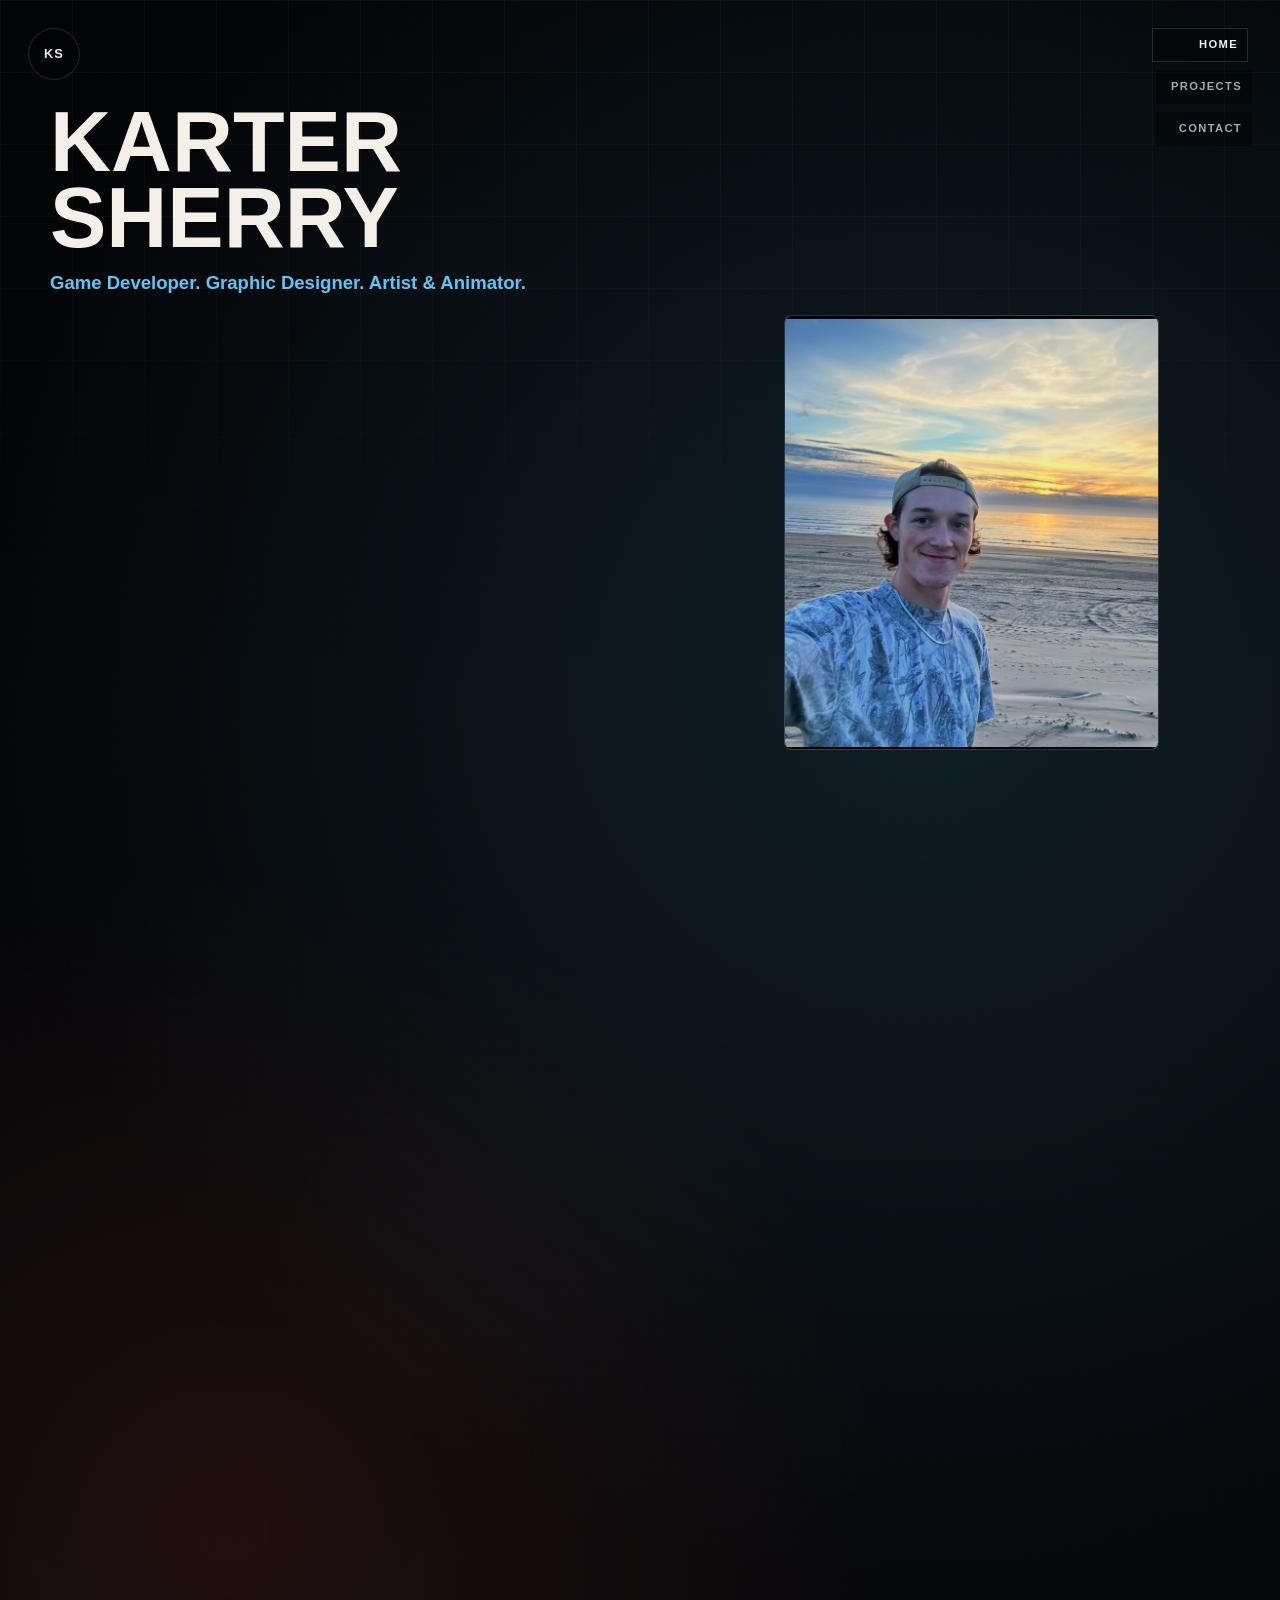
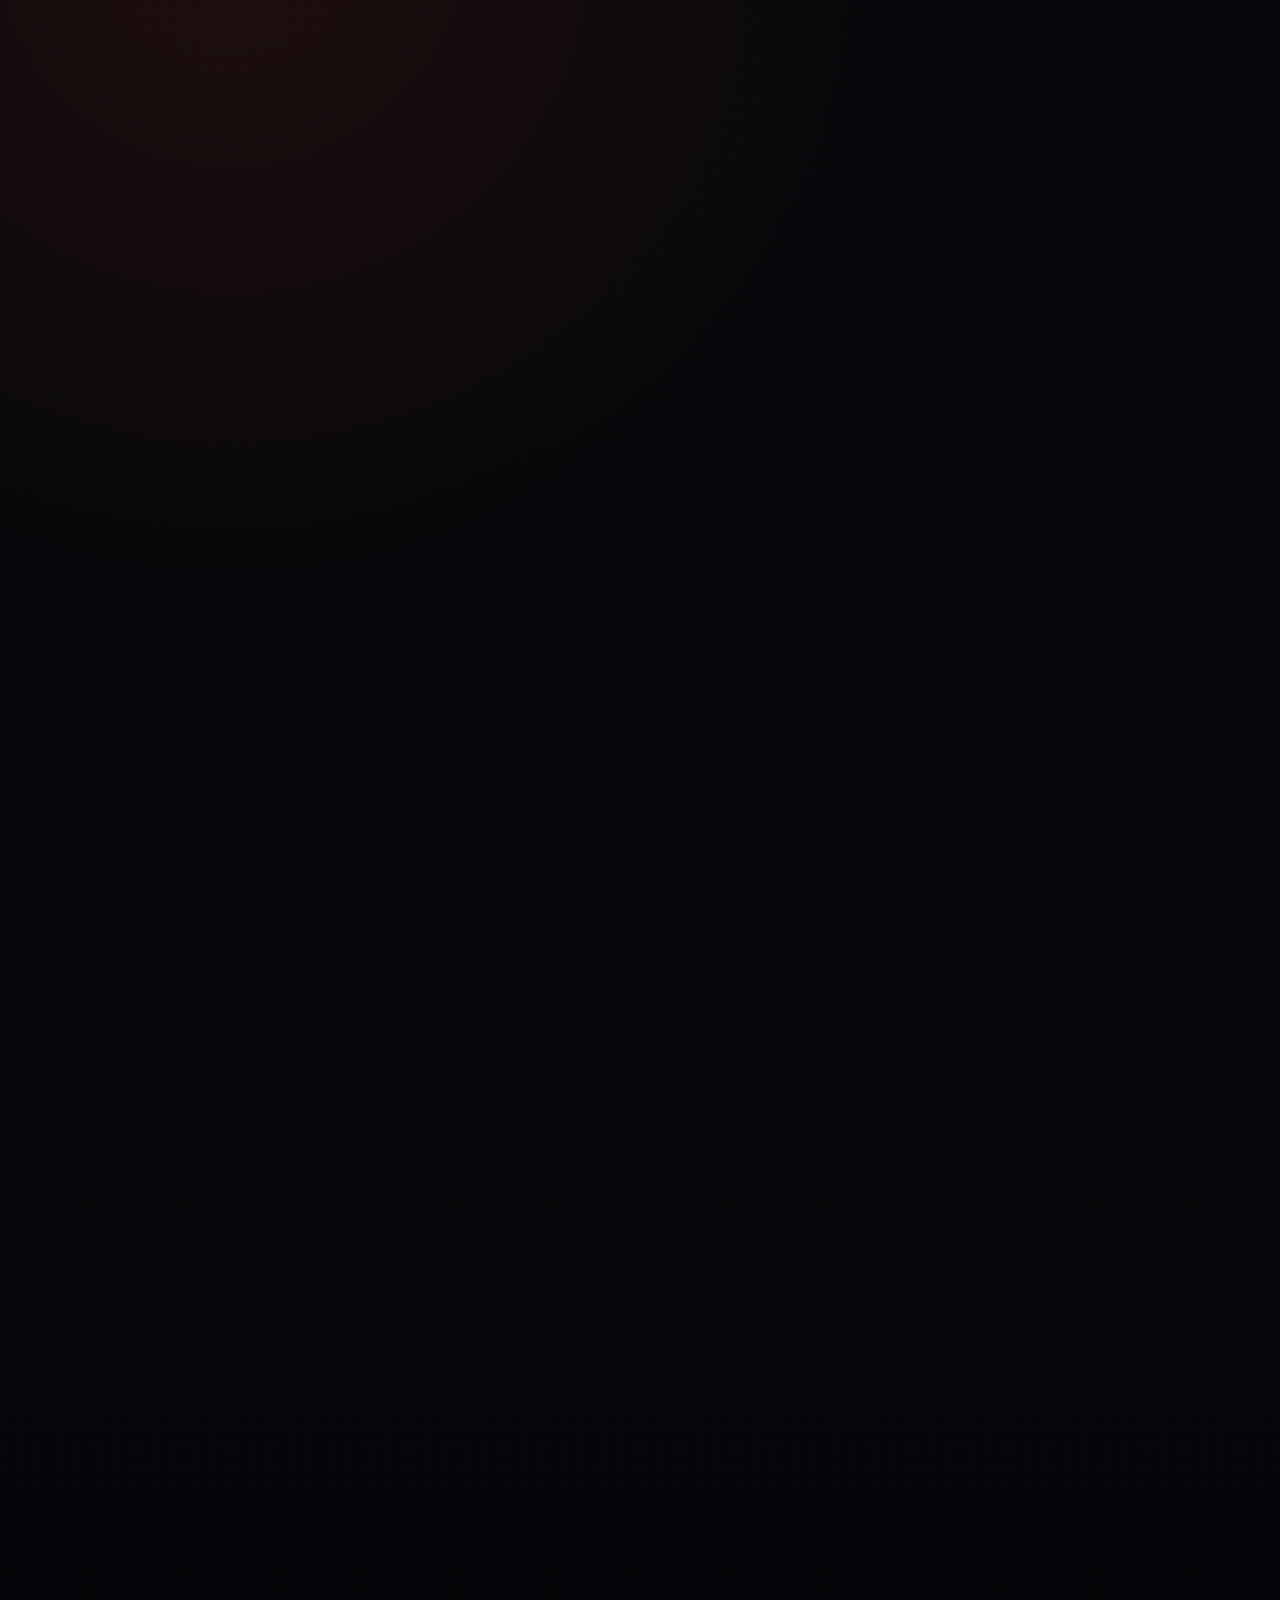
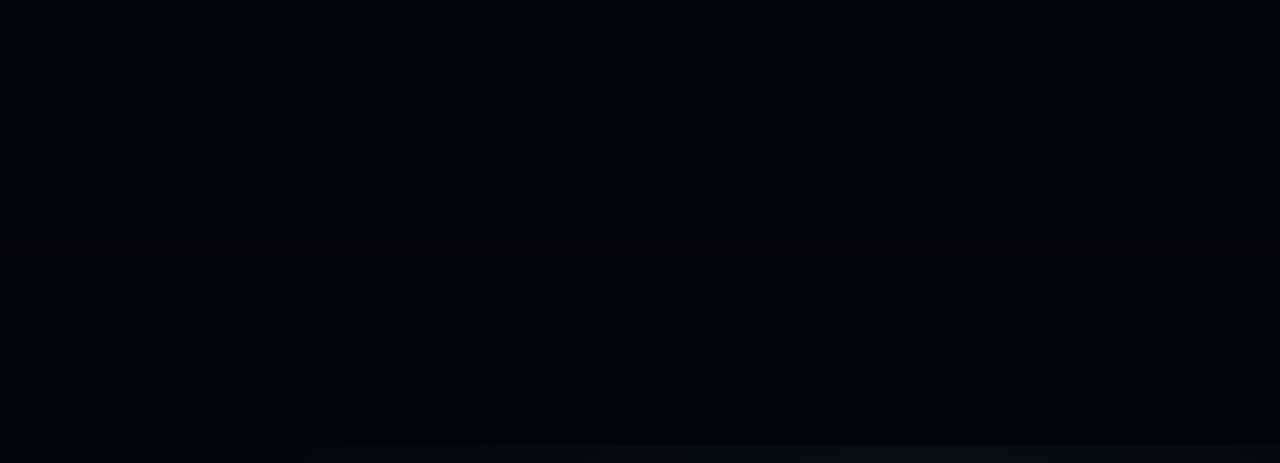
==== commit f7274473: "changed logo initials" ====
--- a/index.html
+++ b/index.html
@@ -15,7 +15,7 @@
   -->
   <header class="site-header" aria-label="Primary navigation">
     <a class="logo-link" href="#about" aria-label="Back to top">
-      <span class="logo-mark">KD</span>
+      <span class="logo-mark">KS</span>
     </a>
 
     <nav class="vertical-nav" aria-label="Portfolio sections">
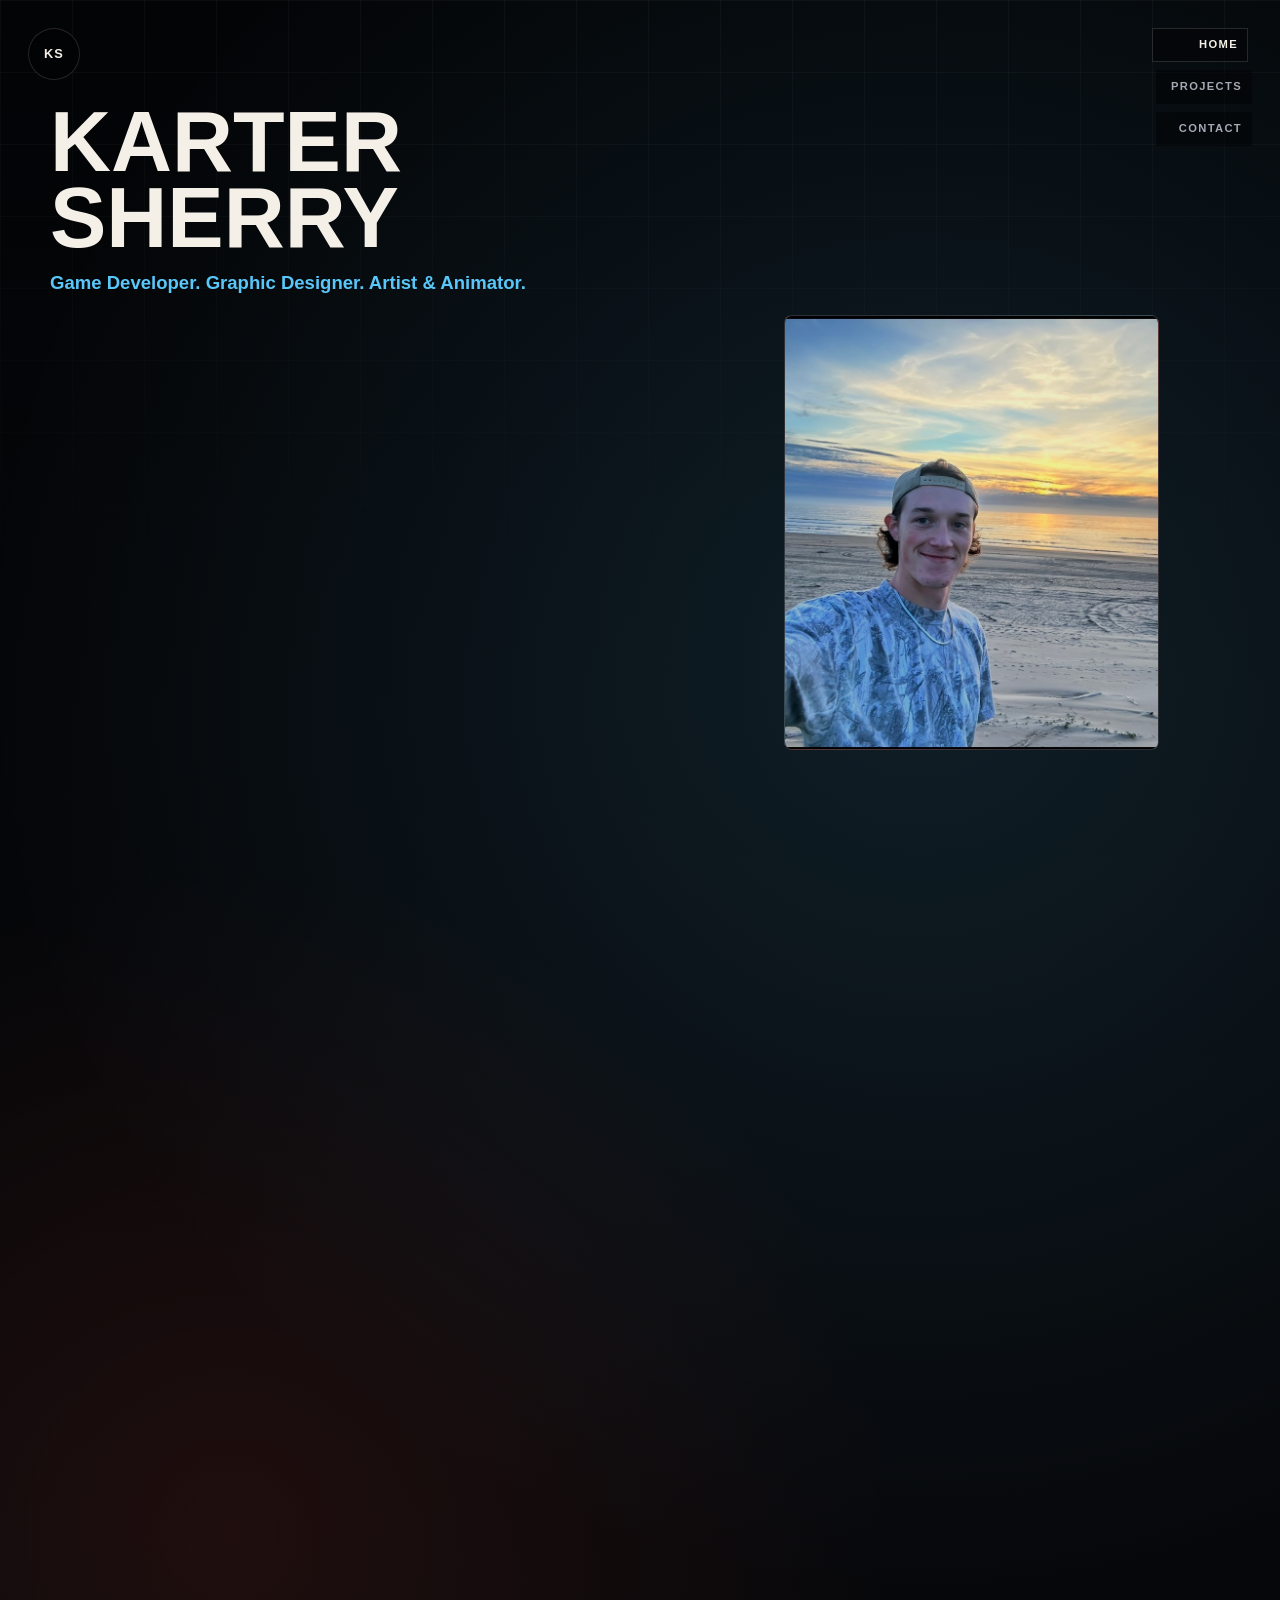
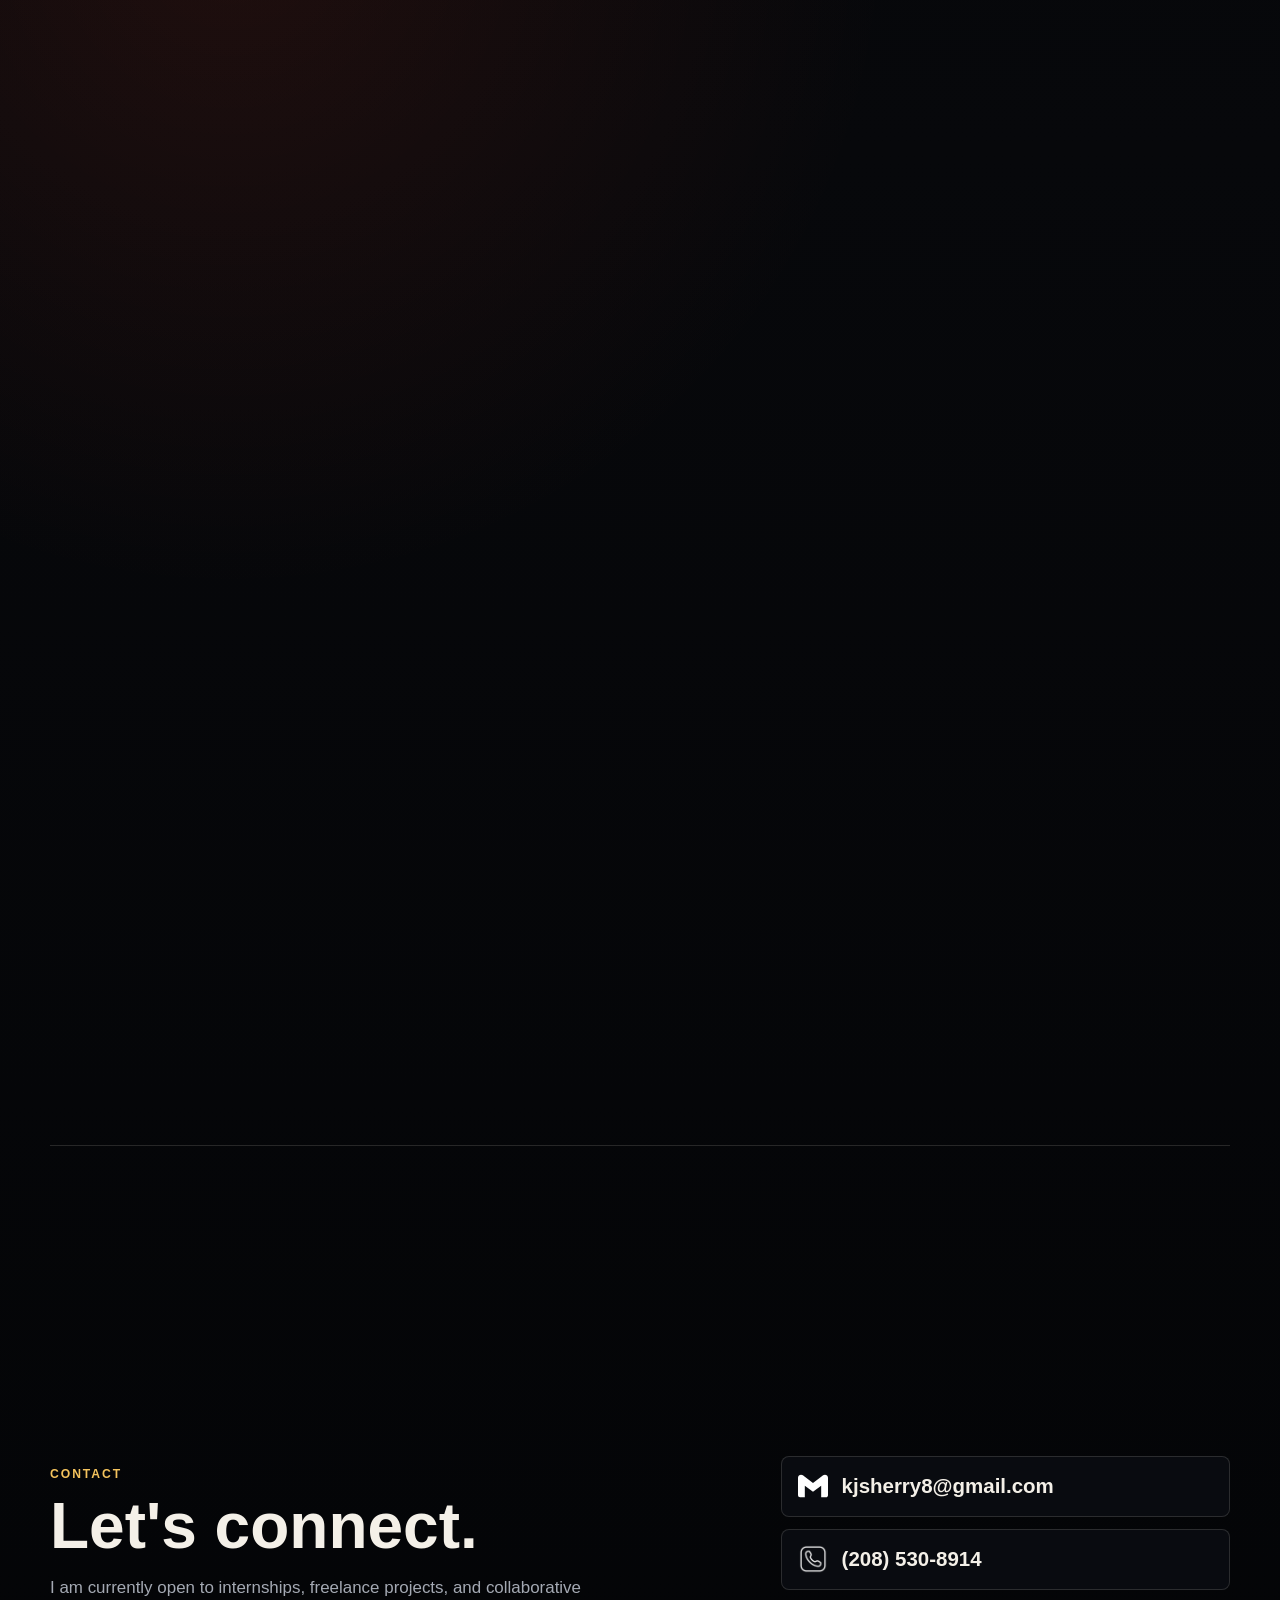
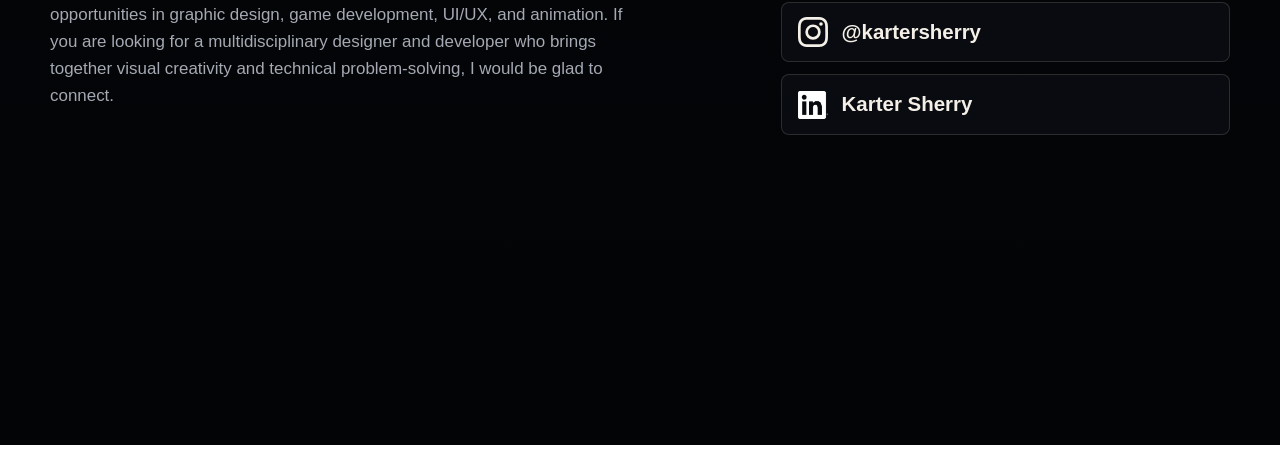
==== commit cb71a9c3: "changed name in thumbnail from YOUR NAME to Karter" ====
--- a/index.html
+++ b/index.html
@@ -3,7 +3,7 @@
 <head>
   <meta charset="UTF-8">
   <meta name="viewport" content="width=device-width, initial-scale=1.0">
-  <title>Your Name | Game Developer, Designer, Artist</title>
+  <title>Karter Sherry | Game Developer, Designer, Artist</title>
   <link rel="stylesheet" href="styles.css">
 </head>
 <body>
